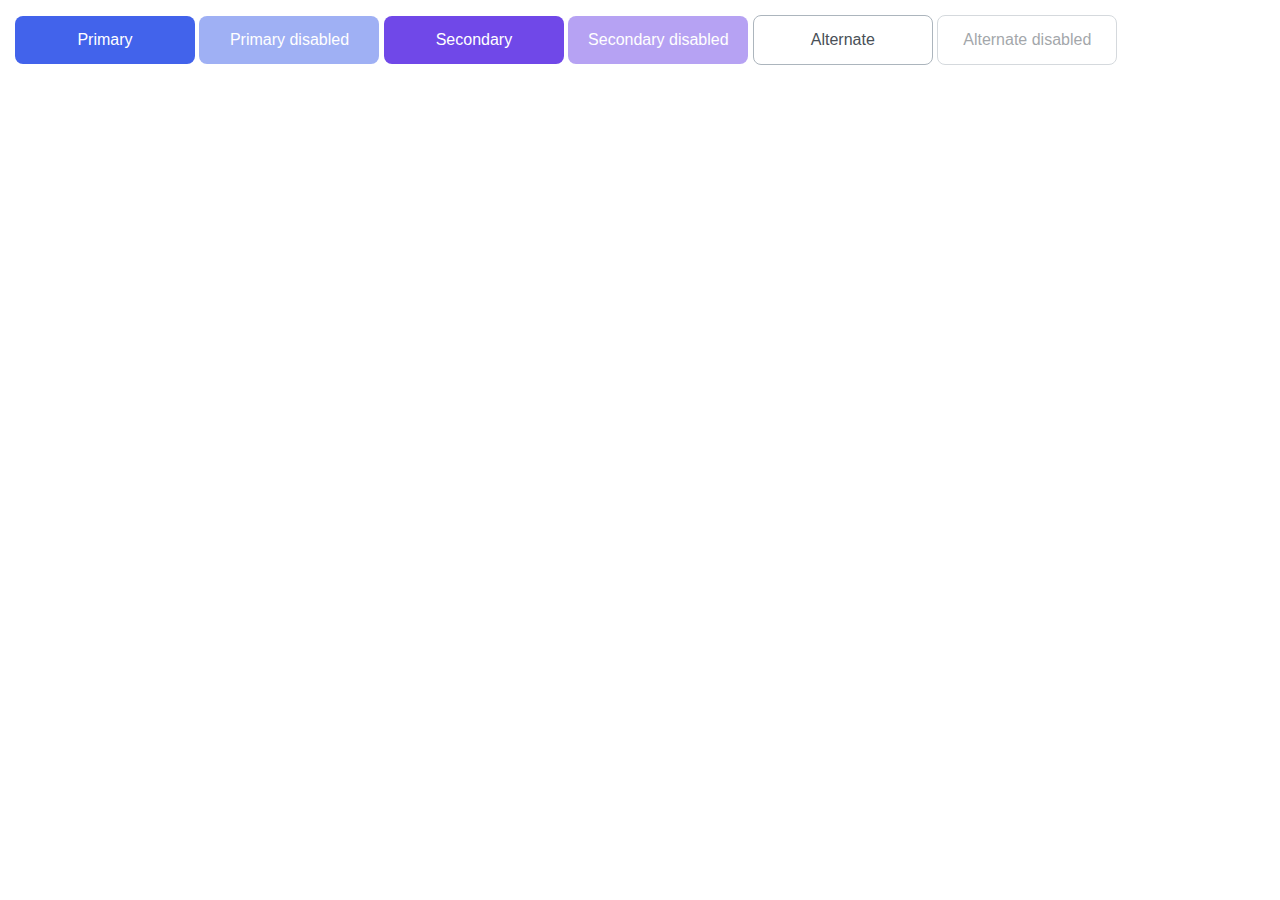
==== 03-lection1/01-button/index.html @ 6fd0e805 "add solution for 03-01 button" ====
<!DOCTYPE html>
<!-- Страница с кнопкой -->
<html lang="ru">
    <head>
        <link rel="stylesheet" href="../../assets/css/main.css">
        <link rel="stylesheet" href="./button.css">
    </head>
    <body>
    <div class="demo">
        <button type="button" class="button button_primary demo__button">Primary</button>
        <button type="button" disabled class="button button_primary demo__button">Primary disabled</button>
        <button type="button" class="button button_secondary demo__button">Secondary</button>
        <button type="button" disabled class="button button_secondary demo__button">Secondary disabled</button>
        <button type="button" class="button button_alternate demo__button">Alternate</button>
        <button type="button" disabled class="button button_alternate demo__button">Alternate disabled</button>
    </div>
    </body>
</html>
---- assets/css/main.css ----
@import 'normalize.css';
@import '../fonts/fonts.css';

:root {
    --white: #ffffff;
    --black: #212429;
    --pink: #F784AD;
    --purple: #7048E8;
    --purple-2: #5028C6;
    --blue: #374FC7;
    --blue-2: #4263EB;
    --blue-3: #2342C0;
    --red: #F03D3E;
    --grey-1: #F8F9FA;
    --grey-2: #DDE2E5;
    --grey-3: #ACB5BD;
    --grey-4: #495057;

    --error: var(--red);
    --success: var(--blue);

    --primary: var(--blue);
    --secondary: var(--purple);
}

* {
    font-family: 'Roboto', sans-serif;
}
---- 03-lection1/01-button/button.css ----
.button {
    width: 100%;
    border: 0;
    border-radius: 8px;
    color: var(--white);
    font-size: 16px;
    line-height: 18px;
    font-weight: 500;
    box-sizing: border-box;
    padding: 15px;
    transition: background 200ms ease-in-out;
}

.button:hover {
    cursor: pointer;
}

.button:disabled {
    cursor: not-allowed;
    opacity: .5;
}

.button_primary {
    background-color: var(--blue-2);
}

.button_primary:hover {
    background-color: var(--blue-3);
}

.button_primary:disabled:hover {
    background-color: var(--blue-2);
}

.button_secondary {
    background-color: var(--purple);
}

.button_secondary:hover {
    background-color: var(--purple-2);
}

.button_secondary:disabled:hover {
    background-color: var(--purple);
}

.button_alternate {
    background-color: var(--white);
    color: var(--grey-4);
    border: 1px solid var(--grey-3);
    transition: border 200ms ease-in-out;
}

.button_alternate:hover {
    border: 1px solid var(--black);
}

.button_alternate:disabled:hover {
    border: 1px solid var(--grey-3);
}

.demo {
    padding: 15px;
}

.demo__button {
    max-width: 180px;
}
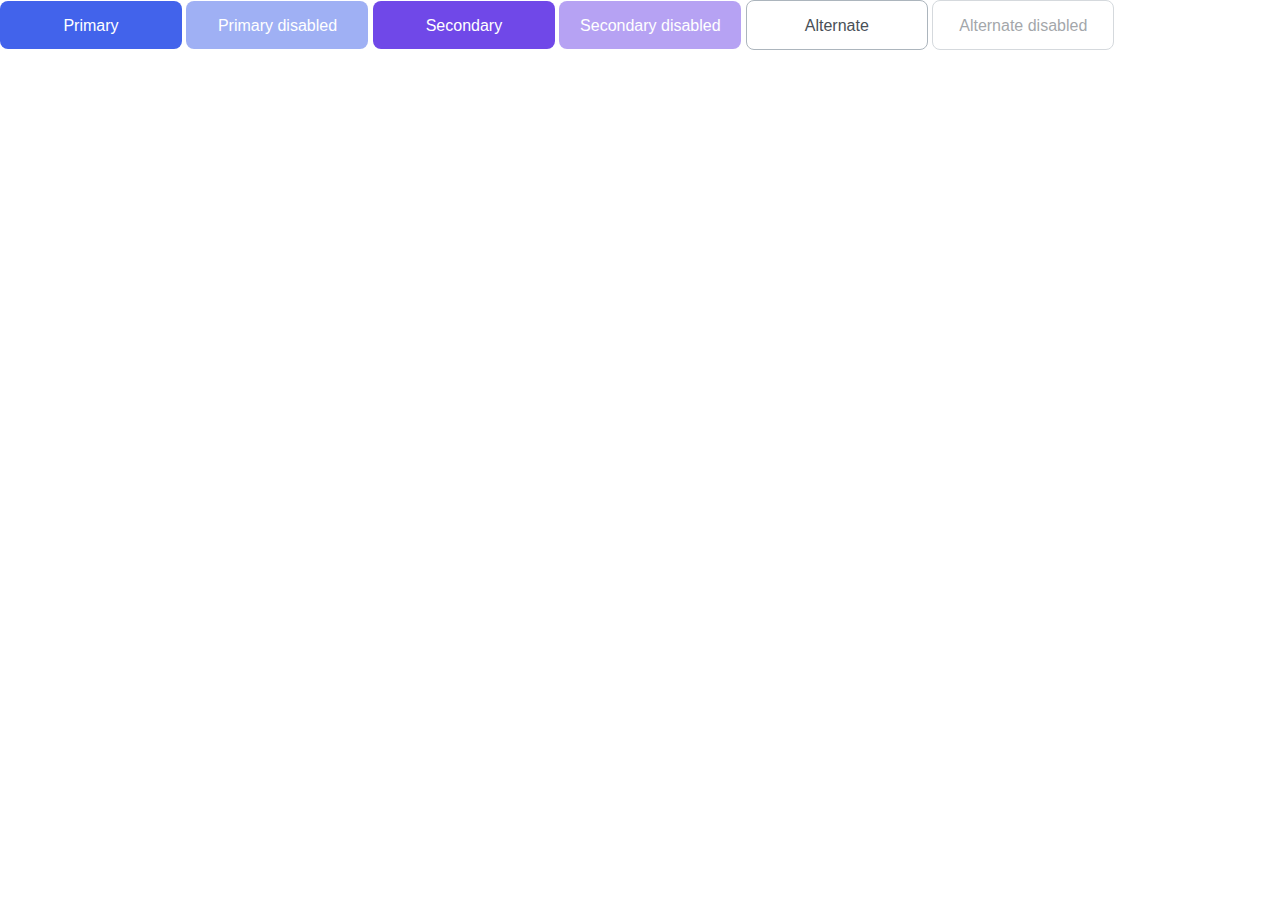
==== commit 8b0059a1: "Added teacher solution for task: Кнопка" ====
--- a/03-lection1/01-button/index.html
+++ b/03-lection1/01-button/index.html
@@ -6,13 +6,23 @@
         <link rel="stylesheet" href="./button.css">
     </head>
     <body>
-    <div class="demo">
-        <button type="button" class="button button_primary demo__button">Primary</button>
-        <button type="button" disabled class="button button_primary demo__button">Primary disabled</button>
-        <button type="button" class="button button_secondary demo__button">Secondary</button>
-        <button type="button" disabled class="button button_secondary demo__button">Secondary disabled</button>
-        <button type="button" class="button button_alternate demo__button">Alternate</button>
-        <button type="button" disabled class="button button_alternate demo__button">Alternate disabled</button>
-    </div>
+        <button class="button button_primary">
+            Primary
+        </button>
+        <button class="button button_primary" disabled>
+            Primary disabled
+        </button>
+        <button class="button button_secondary">
+            Secondary
+        </button>
+        <button class="button button_secondary" disabled>
+            Secondary disabled
+        </button>
+        <button class="button button_alternate">
+            Alternate
+        </button>
+        <button class="button button_alternate" disabled>
+            Alternate disabled
+        </button>
     </body>
 </html>
--- a/03-lection1/01-button/button.css
+++ b/03-lection1/01-button/button.css
@@ -1,68 +1,68 @@
+/* Стилизация кнопки */
+
 .button {
-    width: 100%;
-    border: 0;
+    border: none;
+    outline: none;
+
+    display: inline-block;
     border-radius: 8px;
-    color: var(--white);
+    padding: 15px 20px 14px;
+    text-align: center;
     font-size: 16px;
-    line-height: 18px;
+    line-height: 19px;
     font-weight: 500;
-    box-sizing: border-box;
-    padding: 15px;
-    transition: background 200ms ease-in-out;
-}
-
-.button:hover {
     cursor: pointer;
+    min-width: 182px;
 }
 
 .button:disabled {
-    cursor: not-allowed;
-    opacity: .5;
+    opacity: 0.5;
+    cursor: default;
 }
 
+/* Primary */
+
 .button_primary {
-    background-color: var(--blue-2);
+    background: #4263EB;
+    color: #FFFFFF;
+
+    transition: opacity 200ms ease-in-out, background 200ms ease-in-out;
 }
 
 .button_primary:hover {
-    background-color: var(--blue-3);
+    background: #2342C0;
 }
 
-.button_primary:disabled:hover {
-    background-color: var(--blue-2);
+/* Возвращаем цвет на такой же, какой был у primary */
+.button_primary:hover:disabled {
+    background: #4263EB;
 }
 
+/* Secondary */
+
 .button_secondary {
-    background-color: var(--purple);
+    background: #7048E8;
+    color: #FFFFFF;
+
+    transition: opacity 200ms ease-in-out, background 200ms ease-in-out;
 }
 
-.button_secondary:hover {
-    background-color: var(--purple-2);
+/* Альтернатива возвращению цвета */
+.button_secondary:hover:not(:disabled) {
+    background: #5028C6;
 }
 
-.button_secondary:disabled:hover {
-    background-color: var(--purple);
+/* Alternate */
+
+.button_alternate {
+    border: 1px solid #ACB5BD;
+    background: transparent;
+    color: #495057;
+
+    transition: border-color 0.2s ease-in-out;
 }
 
-.button_alternate {
-    background-color: var(--white);
-    color: var(--grey-4);
-    border: 1px solid var(--grey-3);
-    transition: border 200ms ease-in-out;
+/* Альтернатива возвращению цвета */
+.button_alternate:hover:not(:disabled) {
+    border-color: #212429;
 }
-
-.button_alternate:hover {
-    border: 1px solid var(--black);
-}
-
-.button_alternate:disabled:hover {
-    border: 1px solid var(--grey-3);
-}
-
-.demo {
-    padding: 15px;
-}
-
-.demo__button {
-    max-width: 180px;
-}